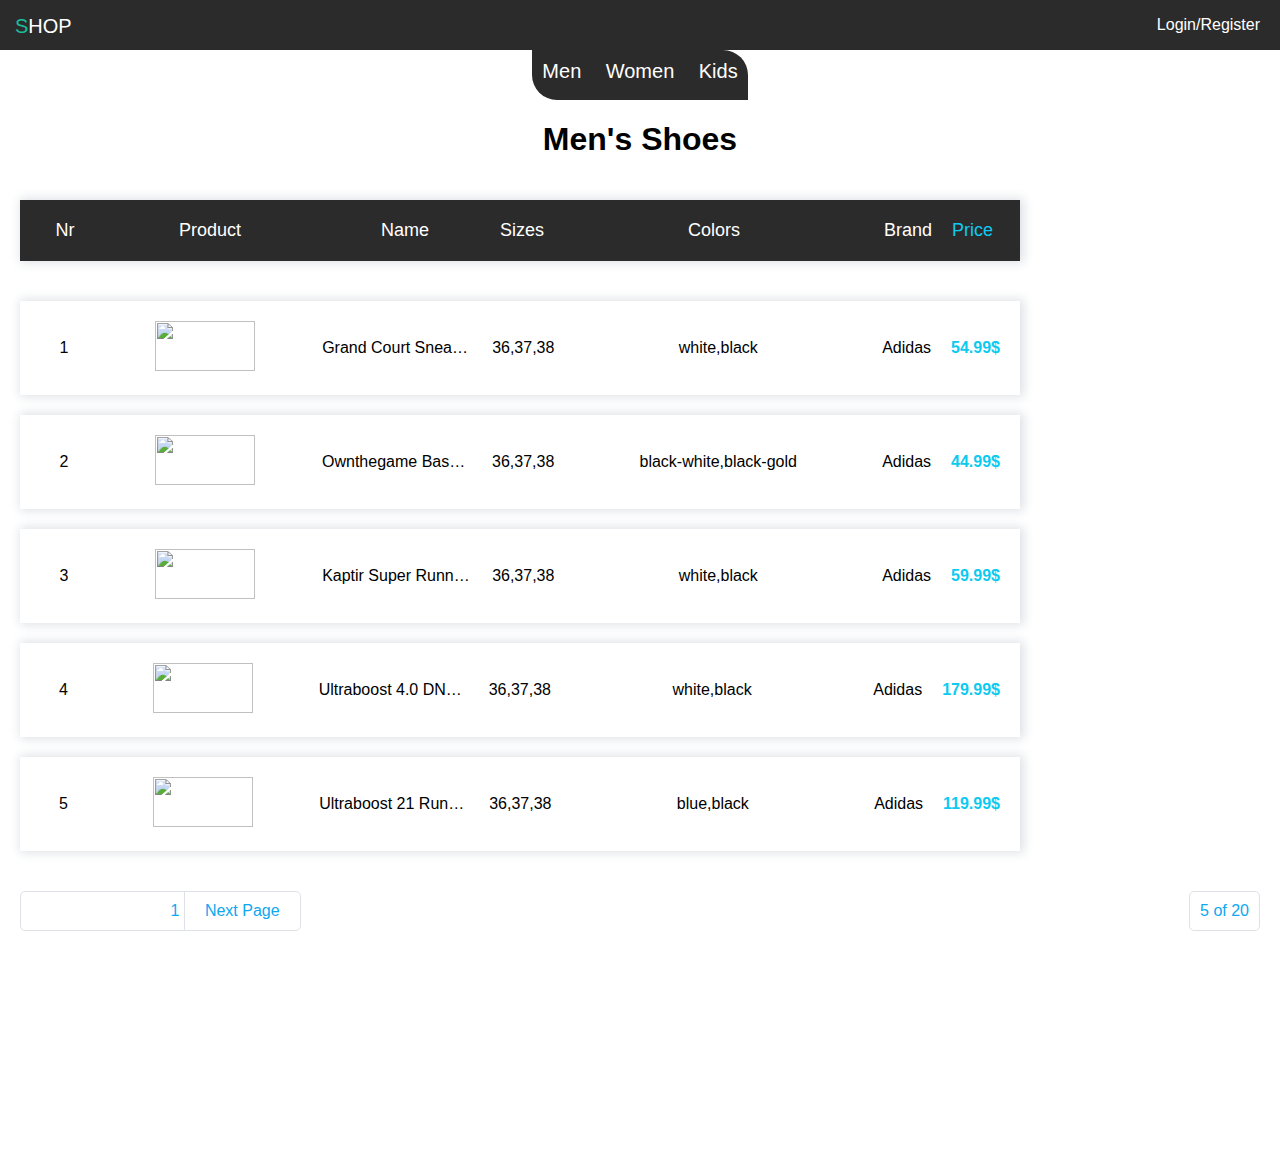
==== pure-css/pages/men-category/shoes/shoes.html @ 91b0a8aa "styling and adding more functionality to the website" ====
<!DOCTYPE html>
<html lang="en">
  <head>
    <meta charset="UTF-8" />
    <meta name="viewport" content="width=device-width, initial-scale=1.0" />
    <title>Men -> Shoes</title>
    <link rel="stylesheet" href="/pure-css/pages/men-category/shoes/styles/styles.css" />
  </head>
  <body>
    <header class="main-header">
      <button class="main-header__menu-button">
        <i class="fas fa-bars"></i>
      </button>
      <p><a href="/pure-css/index.html"><span>S</span>HOP</a></p>
      <div class="main-header__user-menu">
        <ul>
          <li>
            <a href="#"><i class="fas fa-shopping-cart"></i></a>
          </li>
          <li>
            <a class="main-header__user-menu_login-button" href="#"
              >Login/Register</a
            >
          </li>
        </ul>
      </div>
    </header>
    <section class="container">
      <h1>Men's Shoes</h1>
      <table class="container-table">
      </table>
      <div class="pagination-status">
        <nav class="pagination">
          <ul>
            <li class="btn_prev">
              <a><i class="fas fa-chevron-left"></i> Previous Page</a>
            </li>
          <span class="page-span"></span>
          <li class="btn_next">
            <a>Next Page <i class="fas fa-chevron-right"></i></a>
          </li>
          </ul>
        </nav>
        <p class="page-status">
        </p>
      </div>
    </section>
  


  </body>
  <script
    src="https://kit.fontawesome.com/6b2274a183.js"
    crossorigin="anonymous"
  ></script>
  <script src="/pure-css/pages/men-category/shoes/scripts/index.js" type="module"></script>
</html>
---- pure-css/pages/men-category/shoes/styles/styles.css ----
body {
  margin: 0;
  font-family: Arial, Helvetica, sans-serif;
}

html {
  scroll-behavior: smooth;
}

/* Mobile  */
@media (max-width: 600px) {
  .main-header {
    position: relative;
    width: 100%;
    height: 50px;
    background-color: #2c2b2b;
  }
  .main-header__menu-button {
    padding: 5px 10px;
    position: absolute;
    float: left;
    top: 15%;
    left: 20px;
    border: 1px solid white;
    background-color: transparent;
    color: white;
    font-size: 20px;
    border-radius: 4px;
  }
  .main-header__menu-button:hover {
    cursor: pointer;
    background-color: white;
    color: black;
  }
  .main-header p {
    display: none;
  }
  .main-header__user-menu {
    float: right;
  }
  .main-header__user-menu ul {
    list-style: none;
    text-decoration: none;
  }
  .main-header__user-menu ul li {
    margin: 0 5px;
    display: inline;
  }
  .main-header__user-menu ul li a {
    text-decoration: none;
    color: white;
  }
  .main-navigation {
    position: absolute;
    top: 0;
    left: 0;
    width: 100%;
    height: 100vh;
    background-color: white;
    -webkit-box-shadow: 2px 2px 5px grey;
            box-shadow: 2px 2px 5px grey;
    z-index: 5;
  }
  .main-navigation .button-container {
    background-color: #2c2b2b;
    padding: 10px;
  }
  .main-navigation .button-container .menu-button-navigation {
    color: white;
    font-size: 25px;
    border: none;
    background-color: transparent;
    margin-left: 10px;
  }
  .main-navigation .button-container .menu-button-navigation:hover {
    cursor: pointer;
    color: #1abc9c;
  }
  .main-navigation .nav-items ul {
    list-style: none;
    padding: 0;
  }
  .main-navigation .nav-items ul li {
    list-style: none;
    font-size: 20px;
    margin-bottom: 10px;
    padding: 5px;
    text-transform: uppercase;
  }
  .main-navigation .nav-items ul li .nav-link {
    text-decoration: none;
    color: black;
    margin-left: 15px;
  }
  .login-form {
    position: absolute;
    background-color: rgba(0, 0, 0, 0.26);
    top: 0;
    width: 100%;
    height: 100%;
    z-index: 7;
  }
  .login-form__container-form {
    margin-top: 150px;
    background-color: #2c2b2b;
    width: 250px;
    height: 250px;
    margin-left: auto;
    margin-right: auto;
    border: 1px solid white;
    border-radius: 5px;
    padding: 20px;
  }
  .login-form__container-form .login-close-button {
    background-color: transparent;
    border: none;
  }
  .login-form__container-form .login-close-button i {
    font-size: 20px;
    color: white;
  }
  .login-form__container-form .login-close-button i:hover {
    cursor: pointer;
    color: #1abc9c;
  }
  .login-form__container-form form {
    margin-top: 20px;
  }
  .login-form__container-form form label {
    color: white;
  }
  .login-form__container-form form input {
    -webkit-box-sizing: border-box;
            box-sizing: border-box;
    width: 100%;
    margin-bottom: 15px;
    border: 1px solid white;
    color: white;
    border-radius: 4px;
    padding: 5px;
    background-color: transparent;
  }
  .login-form__container-form form input:focus {
    outline: none;
    color: white;
  }
  .login-form__container-form form input::-webkit-input-placeholder {
    color: white;
  }
  .login-form__container-form form input:-ms-input-placeholder {
    color: white;
  }
  .login-form__container-form form input::-ms-input-placeholder {
    color: white;
  }
  .login-form__container-form form input::placeholder {
    color: white;
  }
  .login-form__container-form form input[type="checkbox"] {
    width: -webkit-fit-content;
    width: -moz-fit-content;
    width: fit-content;
  }
  .login-form__container-form form input[type="submit"] {
    color: white;
  }
  .login-form__container-form form span {
    color: white;
  }
  .login-form__container-form form .form_register-btn {
    border: none;
    background-color: transparent;
    color: white;
    font-size: 15px;
    text-decoration: underline;
  }
  .login-form__container-form form .form_register-btn:hover {
    cursor: pointer;
  }
  .register-wrapper {
    position: absolute;
    width: 100%;
    height: 100%;
    background-color: rgba(0, 0, 0, 0.26);
    z-index: 5;
    top: 0;
  }
  .register-wrapper__close-button {
    background-color: transparent;
    border: none;
    color: white;
    font-size: 30px;
    margin-left: 20px;
    margin-top: 50px;
  }
  .register-wrapper__close-button:hover {
    cursor: pointer;
    color: #1abc9c;
  }
  .register-wrapper__container-form {
    background-color: #2c2b2b;
    width: 250px;
    margin-top: 20px;
    margin-left: auto;
    margin-right: auto;
    border: 1px solid white;
    border-radius: 5px;
    padding: 20px;
  }
  .register-wrapper__container-form i {
    text-align: center;
    width: 100%;
    color: white;
    font-size: 20px;
  }
  .register-wrapper__container-form form {
    -webkit-column-count: 1;
            column-count: 1;
  }
  .register-wrapper__container-form form label {
    color: white;
  }
  .register-wrapper__container-form form input {
    -webkit-box-sizing: border-box;
            box-sizing: border-box;
    width: 100%;
    margin-bottom: 15px;
    border: 1px solid white;
    color: white;
    border-radius: 4px;
    padding: 5px;
    background-color: transparent;
  }
  .register-wrapper__container-form form input:focus {
    outline: none;
    color: white;
  }
  .register-wrapper__container-form form input::-webkit-input-placeholder {
    color: white;
  }
  .register-wrapper__container-form form input:-ms-input-placeholder {
    color: white;
  }
  .register-wrapper__container-form form input::-ms-input-placeholder {
    color: white;
  }
  .register-wrapper__container-form form input::placeholder {
    color: white;
  }
  .register-wrapper__container-form form input[type="checkbox"] {
    width: -webkit-fit-content;
    width: -moz-fit-content;
    width: fit-content;
  }
  .register-wrapper__container-form form input[type="submit"] {
    color: white;
  }
}

@media (min-width: 600px) {
  .main-header {
    width: 100%;
    background-color: #2c2b2b;
    height: 50px;
  }
  .main-header__menu-button {
    border: none;
    background-color: transparent;
    color: white;
    margin-top: 15px;
    font-size: 20px;
    margin-left: 15px;
  }
  .main-header__menu-button i {
    display: none;
  }
  .main-header__menu-button:hover {
    cursor: pointer;
  }
  .main-header p {
    color: white;
    float: left;
    margin: 15px 0 0 15px;
    font-size: 20px;
  }
  .main-header p a {
    text-decoration: none;
    color: white;
  }
  .main-header p:hover {
    cursor: pointer;
  }
  .main-header span {
    color: #1abc9c;
  }
  .main-header__user-menu {
    float: right;
    margin-right: 15px;
  }
  .main-header__user-menu ul {
    list-style: none;
    text-decoration: none;
  }
  .main-header__user-menu ul li {
    margin: 0 5px;
    display: inline;
  }
  .main-header__user-menu ul li a {
    text-decoration: none;
    color: white;
  }
  .main-navigation {
    position: absolute;
    top: 50px;
    left: 0;
    right: 0;
    z-index: 3;
  }
  .main-navigation .menu-button-navigation {
    display: none;
  }
  .main-navigation .nav-items {
    width: 100%;
  }
  .main-navigation .nav-items ul {
    -webkit-box-sizing: border-box;
            box-sizing: border-box;
    width: -webkit-fit-content;
    width: -moz-fit-content;
    width: fit-content;
    padding: 0;
    margin: 0;
    margin-left: auto;
    margin-right: auto;
    list-style: none;
    height: 50px;
    background: #2c2b2b;
    border-end-start-radius: 25px;
    border-start-end-radius: 25px;
  }
  .main-navigation .nav-items ul li {
    margin: 10px 10px 0 10px;
    display: inline-block;
  }
  .main-navigation .nav-items ul li .nav-link {
    text-decoration: none;
    color: white;
    display: block;
    font-size: 20px;
    cursor: pointer;
  }
  .main-navigation .category-menu {
    width: 100%;
  }
  .main-navigation .category-menu .category-menu-links {
    background-color: #2c2b2b;
    border-radius: 5px;
    padding: 20px 20px 20px 0;
    margin-left: auto;
    margin-right: auto;
    width: -webkit-fit-content;
    width: -moz-fit-content;
    width: fit-content;
  }
  .main-navigation .category-menu .category-menu-links a {
    color: white;
    text-decoration: none;
  }
  .login-form {
    position: absolute;
    right: 0;
    top: 50px;
    background-color: #2c2b2b;
    z-index: 11;
  }
  .login-form__container-form {
    width: 210px;
    margin-left: auto;
    margin-right: auto;
    border: 1px solid white;
    padding: 10px;
  }
  .login-form__container-form .login-close-button {
    background-color: transparent;
    border: none;
    color: white;
  }
  .login-form__container-form .login-close-button i {
    color: white;
    font-size: 20px;
  }
  .login-form__container-form .login-close-button i:hover {
    color: #1abc9c;
    cursor: pointer;
  }
  .login-form__container-form form {
    -webkit-column-count: 1;
            column-count: 1;
  }
  .login-form__container-form form label {
    color: white;
  }
  .login-form__container-form form input {
    -webkit-box-sizing: border-box;
            box-sizing: border-box;
    width: 100%;
    margin-bottom: 15px;
    border: 1px solid white;
    color: white;
    border-radius: 4px;
    padding: 5px;
    background-color: transparent;
  }
  .login-form__container-form form input:focus {
    outline: none;
    color: white;
  }
  .login-form__container-form form input::-webkit-input-placeholder {
    color: white;
  }
  .login-form__container-form form input:-ms-input-placeholder {
    color: white;
  }
  .login-form__container-form form input::-ms-input-placeholder {
    color: white;
  }
  .login-form__container-form form input::placeholder {
    color: white;
  }
  .login-form__container-form form input[type="checkbox"] {
    width: -webkit-fit-content;
    width: -moz-fit-content;
    width: fit-content;
  }
  .login-form__container-form form input[type="submit"] {
    color: white;
  }
  .login-form__container-form form span {
    color: white;
  }
  .login-form__container-form form .form_register-btn {
    border: none;
    background-color: transparent;
    color: white;
    font-size: 16px;
    text-decoration: underline;
  }
  .login-form__container-form form .form_register-btn:hover {
    cursor: pointer;
  }
  .register-wrapper {
    position: absolute;
    width: 100%;
    height: 100%;
    top: 0;
    left: 0;
    background-color: rgba(0, 0, 0, 0.26);
    z-index: 10;
  }
  .register-wrapper__close-button {
    margin-top: 50px;
    background-color: transparent;
    border: none;
    color: white;
    font-size: 30px;
    margin-left: 20px;
  }
  .register-wrapper__close-button:hover {
    cursor: pointer;
    color: #1abc9c;
  }
  .register-wrapper__container-form {
    background-color: #2c2b2b;
    width: 250px;
    margin-top: 20px;
    margin-left: auto;
    margin-right: auto;
    border: 1px solid white;
    border-radius: 5px;
    padding: 20px;
  }
  .register-wrapper__container-form i {
    text-align: center;
    width: 100%;
    color: white;
    font-size: 20px;
  }
  .register-wrapper__container-form form {
    -webkit-column-count: 1;
            column-count: 1;
  }
  .register-wrapper__container-form form label {
    color: white;
  }
  .register-wrapper__container-form form input {
    -webkit-box-sizing: border-box;
            box-sizing: border-box;
    width: 100%;
    margin-bottom: 15px;
    border: 1px solid white;
    color: white;
    border-radius: 4px;
    padding: 5px;
    background-color: transparent;
  }
  .register-wrapper__container-form form input:focus {
    outline: none;
    color: white;
  }
  .register-wrapper__container-form form input::-webkit-input-placeholder {
    color: white;
  }
  .register-wrapper__container-form form input:-ms-input-placeholder {
    color: white;
  }
  .register-wrapper__container-form form input::-ms-input-placeholder {
    color: white;
  }
  .register-wrapper__container-form form input::placeholder {
    color: white;
  }
  .register-wrapper__container-form form input[type="checkbox"] {
    width: -webkit-fit-content;
    width: -moz-fit-content;
    width: fit-content;
  }
  .register-wrapper__container-form form input[type="submit"] {
    color: white;
  }
}

@media (min-width: 600px) {
  .container {
    padding-left: 20px;
    padding-right: 20px;
    height: 120vh;
  }
  .container h1 {
    text-align: center;
    padding-top: 50px;
  }
  .container table, .container td, .container tr, .container th {
    padding: 10px;
  }
  .container table {
    max-width: 1000px;
    border-collapse: collapse;
    text-align: center;
    margin-bottom: 20px;
  }
  .container table thead tr:first-of-type {
    background-color: #2c2b2b;
    color: white;
    font-size: 18px;
    display: block;
  }
  .container table thead tr {
    display: block;
    margin: 20px 0;
    -webkit-box-shadow: 2px 0px 10px 2px #dee2e6;
            box-shadow: 2px 0px 10px 2px #dee2e6;
  }
  .container table tbody tr {
    display: block;
    margin: 20px 0;
    -webkit-box-shadow: 2px 0px 10px 2px #dee2e6;
            box-shadow: 2px 0px 10px 2px #dee2e6;
  }
  .container table tr:hover {
    background-color: #dee2e6;
    cursor: pointer;
  }
  .container table .table-element-counter {
    width: 50px;
  }
  .container table .table-element-title {
    width: 150px;
  }
  .container table .table-element-title p {
    width: 150px;
    text-overflow: ellipsis;
    white-space: nowrap;
    overflow: hidden;
  }
  .container table .table-element-image-container {
    width: 200px;
  }
  .container table .table-element-image-container .table-element-image {
    width: 100px;
    height: 50px;
  }
  .container table .table-element-colors {
    width: 300px;
  }
  .container table .table-element-price {
    color: #0dcaf0;
  }
  .container table .table-element-price:hover {
    color: #0da8f0;
    cursor: pointer;
  }
  .container table img {
    width: 100px;
  }
  .container .pagination-status {
    display: -webkit-box;
    display: -ms-flexbox;
    display: flex;
    -webkit-box-pack: justify;
        -ms-flex-pack: justify;
            justify-content: space-between;
  }
  .container .pagination-status .pagination {
    width: -webkit-fit-content;
    width: -moz-fit-content;
    width: fit-content;
    height: -webkit-fit-content;
    height: -moz-fit-content;
    height: fit-content;
    border: 1px solid #dee2e6;
    border-radius: 5px;
  }
  .container .pagination-status .pagination ul {
    list-style-type: none;
    margin: 0;
    padding: 0;
    -webkit-user-select: none;
       -moz-user-select: none;
        -ms-user-select: none;
            user-select: none;
  }
  .container .pagination-status .pagination ul .btn_prev {
    border-right: 1px solid #dee2e6;
  }
  .container .pagination-status .pagination ul .btn_next {
    border-left: 1px solid #dee2e6;
  }
  .container .pagination-status .pagination ul li {
    display: inline-block;
    padding: 10px;
  }
  .container .pagination-status .pagination ul li a {
    color: #0da8f0;
    margin: 0 10px;
  }
  .container .pagination-status .pagination ul li:hover {
    background-color: #dee2e6;
    cursor: pointer;
  }
  .container .pagination-status .pagination ul .page-span {
    color: #0da8f0;
    font-weight: 100;
  }
  .container .pagination-status .page-status {
    border: 1px solid #dee2e6;
    border-radius: 5px;
    padding: 10px;
    color: #0da8f0;
    margin: 0;
    -webkit-user-select: none;
       -moz-user-select: none;
        -ms-user-select: none;
            user-select: none;
  }
}
/*# sourceMappingURL=styles.css.map */
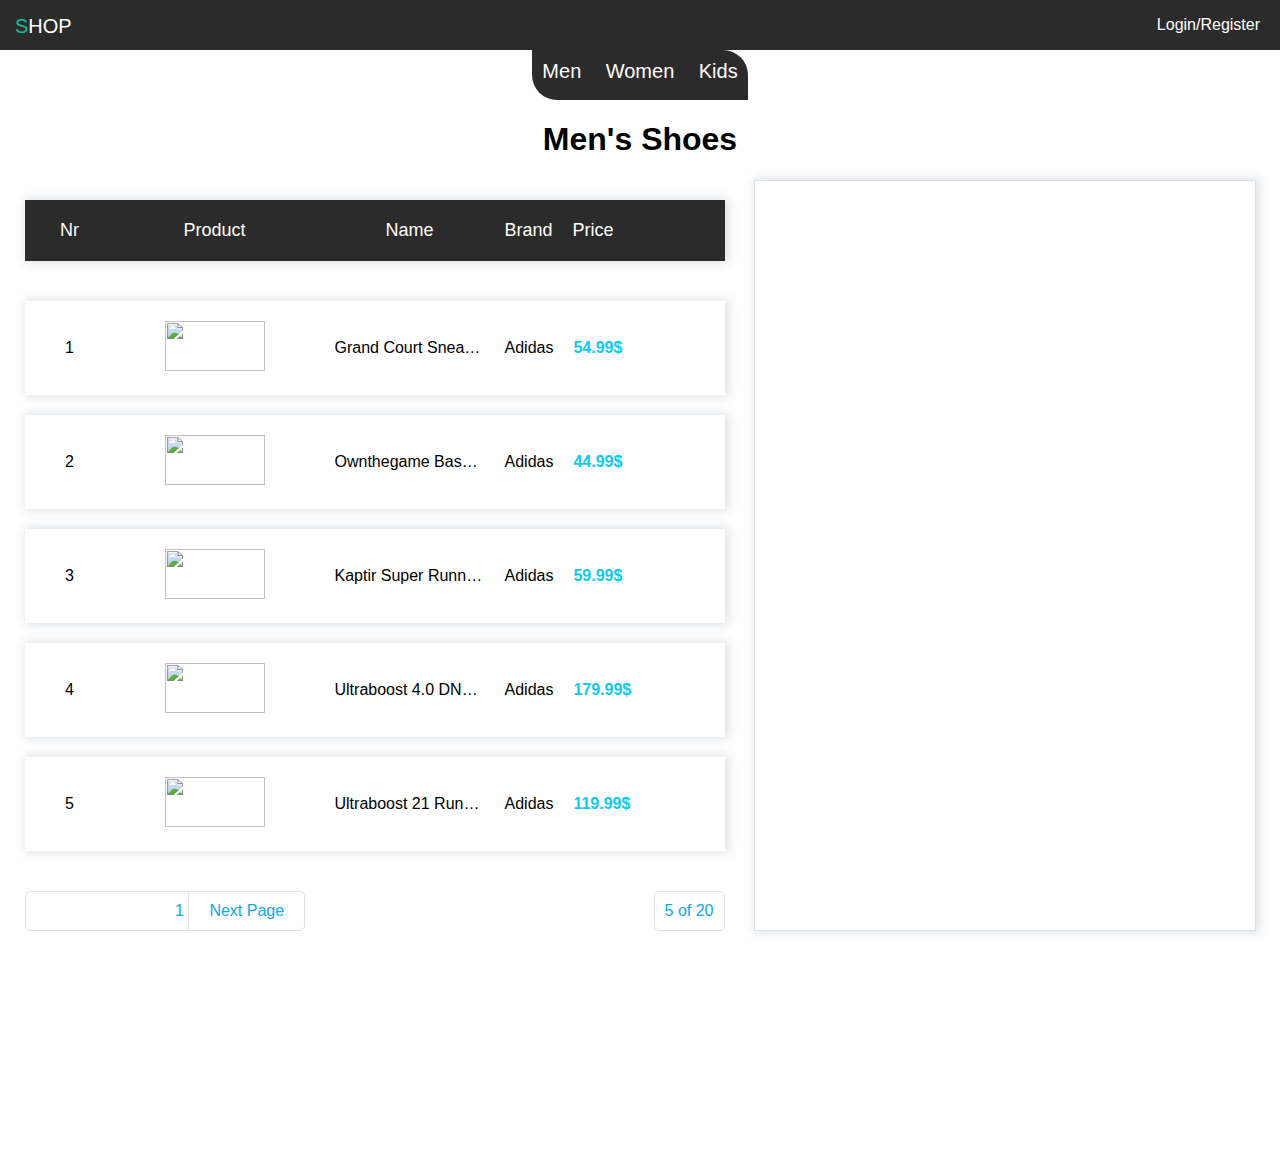
==== commit 189a73fa: "table is responsive, you can navigate through pages and an article is able to show more details by c" ====
--- a/pure-css/pages/men-category/shoes/shoes.html
+++ b/pure-css/pages/men-category/shoes/shoes.html
@@ -27,22 +27,28 @@
     </header>
     <section class="container">
       <h1>Men's Shoes</h1>
-      <table class="container-table">
-      </table>
-      <div class="pagination-status">
-        <nav class="pagination">
-          <ul>
-            <li class="btn_prev">
-              <a><i class="fas fa-chevron-left"></i> Previous Page</a>
-            </li>
-          <span class="page-span"></span>
-          <li class="btn_next">
-            <a>Next Page <i class="fas fa-chevron-right"></i></a>
-          </li>
-          </ul>
-        </nav>
-        <p class="page-status">
-        </p>
+      <div class="items-details">
+        <div class="general-details">
+          <table class="container-table">
+          </table>
+          <div class="pagination-status">
+            <nav class="pagination">
+              <ul>
+                <li class="btn_prev">
+                  <a><i class="fas fa-chevron-left"></i> Previous Page</a>
+                </li>
+              <span class="page-span"></span>
+              <li class="btn_next">
+                <a>Next Page <i class="fas fa-chevron-right"></i></a>
+              </li>
+              </ul>
+            </nav>
+            <p class="page-status">
+            </p>
+          </div>
+        </div>
+        <div class="table-article-details">
+        </div>
       </div>
     </section>
   
--- a/pure-css/pages/men-category/shoes/styles/styles.css
+++ b/pure-css/pages/men-category/shoes/styles/styles.css
@@ -530,6 +530,9 @@
 }
 
 @media (min-width: 600px) {
+  .active {
+    background-color: #dee2e6;
+  }
   .container {
     padding-left: 20px;
     padding-right: 20px;
@@ -539,78 +542,94 @@
     text-align: center;
     padding-top: 50px;
   }
-  .container table, .container td, .container tr, .container th {
+  .container .items-details {
+    display: -webkit-box;
+    display: -ms-flexbox;
+    display: flex;
+    -ms-flex-pack: distribute;
+        justify-content: space-around;
+  }
+  .container .items-details .general-details table, .container .items-details .general-details td, .container .items-details .general-details tr, .container .items-details .general-details th {
     padding: 10px;
   }
-  .container table {
-    max-width: 1000px;
+  .container .items-details .general-details table {
+    min-width: 700px;
     border-collapse: collapse;
     text-align: center;
     margin-bottom: 20px;
   }
-  .container table thead tr:first-of-type {
+  .container .items-details .general-details table thead tr:first-of-type {
     background-color: #2c2b2b;
     color: white;
     font-size: 18px;
     display: block;
   }
-  .container table thead tr {
+  .container .items-details .general-details table thead tr {
+    margin: 20px 0;
+    -webkit-box-shadow: 2px 0px 10px 2px #dee2e6;
+            box-shadow: 2px 0px 10px 2px #dee2e6;
+  }
+  .container .items-details .general-details table thead .table-element-price {
+    color: white;
+  }
+  .container .items-details .general-details table thead .table-element-price:hover {
+    cursor: auto;
+    color: white;
+  }
+  .container .items-details .general-details table tbody tr {
     display: block;
     margin: 20px 0;
     -webkit-box-shadow: 2px 0px 10px 2px #dee2e6;
             box-shadow: 2px 0px 10px 2px #dee2e6;
   }
-  .container table tbody tr {
-    display: block;
-    margin: 20px 0;
-    -webkit-box-shadow: 2px 0px 10px 2px #dee2e6;
-            box-shadow: 2px 0px 10px 2px #dee2e6;
-  }
-  .container table tr:hover {
+  .container .items-details .general-details table tbody tr:hover {
+    cursor: pointer;
+  }
+  .container .items-details .general-details table tr:hover {
     background-color: #dee2e6;
-    cursor: pointer;
-  }
-  .container table .table-element-counter {
+  }
+  .container .items-details .general-details table .table-element-counter {
     width: 50px;
   }
-  .container table .table-element-title {
+  .container .items-details .general-details table .table-element-title {
     width: 150px;
   }
-  .container table .table-element-title p {
+  .container .items-details .general-details table .table-element-title p {
     width: 150px;
     text-overflow: ellipsis;
     white-space: nowrap;
     overflow: hidden;
   }
-  .container table .table-element-image-container {
+  .container .items-details .general-details table .table-element-image-container {
     width: 200px;
   }
-  .container table .table-element-image-container .table-element-image {
+  .container .items-details .general-details table .table-element-image-container .table-element-image {
     width: 100px;
     height: 50px;
   }
-  .container table .table-element-colors {
+  .container .items-details .general-details table .table-element-colors {
     width: 300px;
   }
-  .container table .table-element-price {
+  .container .items-details .general-details table .table-element-price {
     color: #0dcaf0;
   }
-  .container table .table-element-price:hover {
+  .container .items-details .general-details table .table-element-price:hover {
     color: #0da8f0;
     cursor: pointer;
   }
-  .container table img {
+  .container .items-details .general-details table img {
     width: 100px;
   }
-  .container .pagination-status {
+  .container .items-details .general-details .pagination-status {
     display: -webkit-box;
     display: -ms-flexbox;
     display: flex;
     -webkit-box-pack: justify;
         -ms-flex-pack: justify;
             justify-content: space-between;
-  }
-  .container .pagination-status .pagination {
+    min-width: 700px;
+  }
+  .container .items-details .general-details .pagination-status .pagination {
     width: -webkit-fit-content;
     width: -moz-fit-content;
     width: fit-content;
@@ -620,7 +639,7 @@
     border: 1px solid #dee2e6;
     border-radius: 5px;
   }
-  .container .pagination-status .pagination ul {
+  .container .items-details .general-details .pagination-status .pagination ul {
     list-style-type: none;
     margin: 0;
     padding: 0;
@@ -629,29 +648,29 @@
         -ms-user-select: none;
             user-select: none;
   }
-  .container .pagination-status .pagination ul .btn_prev {
+  .container .items-details .general-details .pagination-status .pagination ul .btn_prev {
     border-right: 1px solid #dee2e6;
   }
-  .container .pagination-status .pagination ul .btn_next {
+  .container .items-details .general-details .pagination-status .pagination ul .btn_next {
     border-left: 1px solid #dee2e6;
   }
-  .container .pagination-status .pagination ul li {
+  .container .items-details .general-details .pagination-status .pagination ul li {
     display: inline-block;
     padding: 10px;
   }
-  .container .pagination-status .pagination ul li a {
+  .container .items-details .general-details .pagination-status .pagination ul li a {
     color: #0da8f0;
     margin: 0 10px;
   }
-  .container .pagination-status .pagination ul li:hover {
+  .container .items-details .general-details .pagination-status .pagination ul li:hover {
     background-color: #dee2e6;
     cursor: pointer;
   }
-  .container .pagination-status .pagination ul .page-span {
+  .container .items-details .general-details .pagination-status .pagination ul .page-span {
     color: #0da8f0;
     font-weight: 100;
   }
-  .container .pagination-status .page-status {
+  .container .items-details .general-details .pagination-status .page-status {
     border: 1px solid #dee2e6;
     border-radius: 5px;
     padding: 10px;
@@ -662,5 +681,52 @@
         -ms-user-select: none;
             user-select: none;
   }
+  .container .items-details .table-article-details {
+    border: 1px solid #dee2e6;
+    -webkit-box-shadow: 2px 0px 10px 2px #dee2e6;
+            box-shadow: 2px 0px 10px 2px #dee2e6;
+    width: 500px;
+    margin-left: 20px;
+    text-align: center;
+  }
+  .container .items-details .table-article-details h1 {
+    color: black;
+    font-size: 25px;
+    padding: 0;
+  }
+  .container .items-details .table-article-details img {
+    width: 250px;
+    height: 140px;
+    -webkit-transition: .2s;
+    transition: .2s;
+    margin: 20px 0;
+  }
+  .container .items-details .table-article-details img:hover {
+    -webkit-transform: scale(1.2);
+            transform: scale(1.2);
+    cursor: pointer;
+  }
+  .container .items-details .table-article-details p {
+    font-size: 20px;
+  }
+  .container .items-details .table-article-details div {
+    display: block;
+  }
+  .container .items-details .table-article-details select {
+    width: 150px;
+    border: 2px solid #0da8f0;
+    border-radius: 4px;
+    background-color: transparent;
+    outline: none;
+    padding: 5px;
+    display: block;
+    margin-left: auto;
+    margin-right: auto;
+  }
+  .container .items-details .table-article-details select:focus {
+    border-color: #0da8f0;
+    -webkit-box-shadow: 0px 0px 4px 1px #0da8f0;
+            box-shadow: 0px 0px 4px 1px #0da8f0;
+  }
 }
 /*# sourceMappingURL=styles.css.map */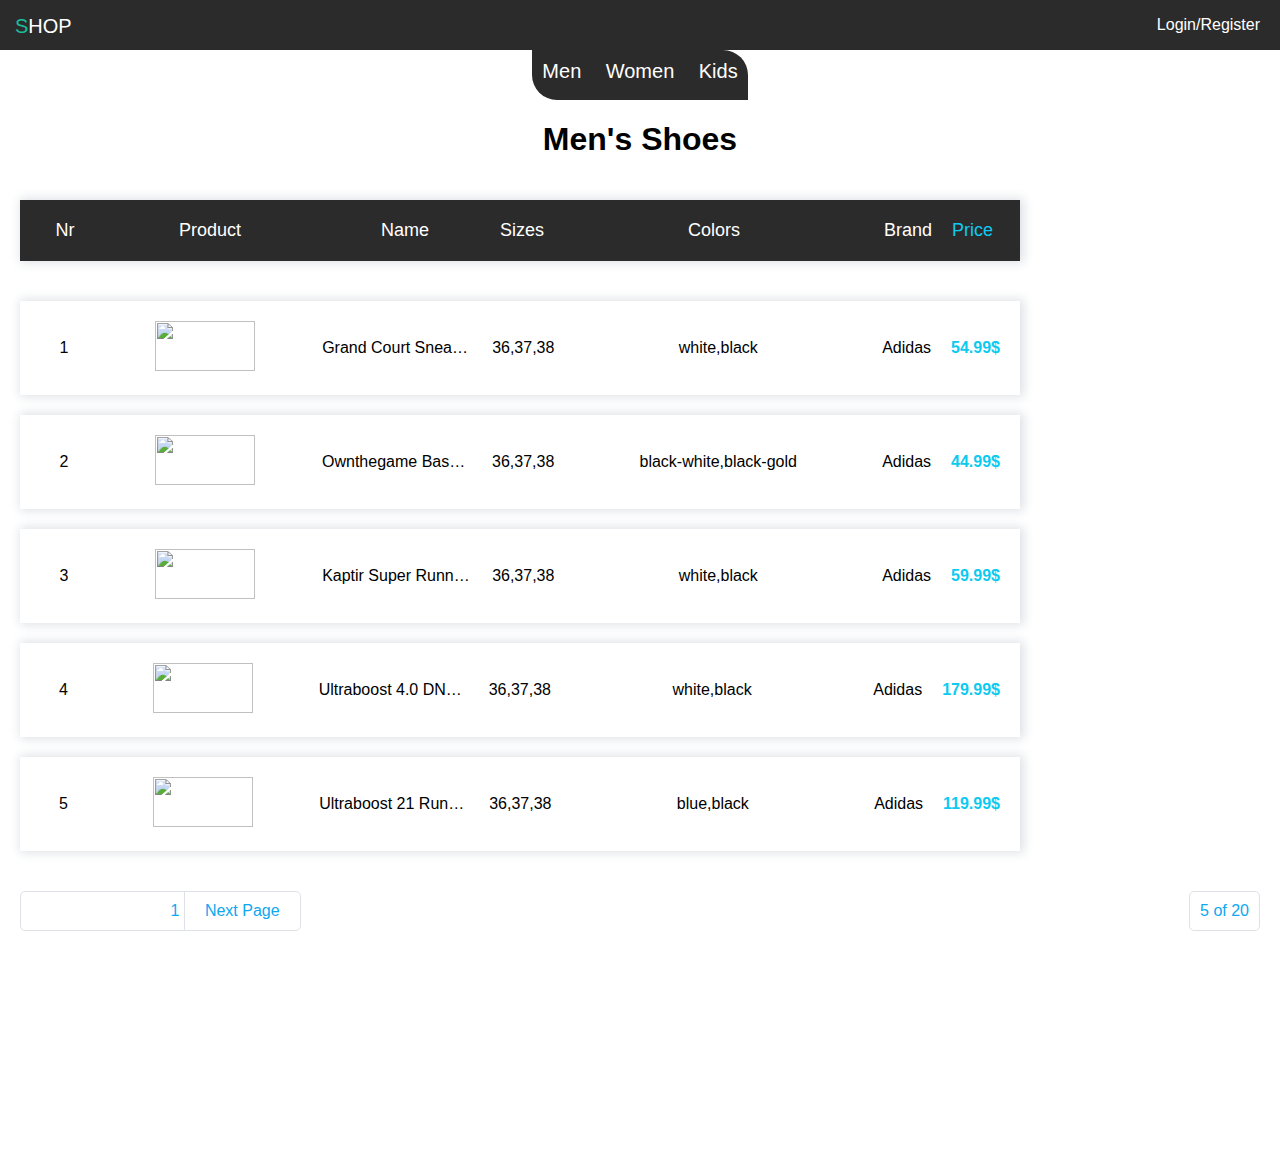
==== commit 2c11a069: "Merge pull request #3 from silviu4444/main-section" ====
--- a/pure-css/pages/men-category/shoes/shoes.html
+++ b/pure-css/pages/men-category/shoes/shoes.html
@@ -27,28 +27,22 @@
     </header>
     <section class="container">
       <h1>Men's Shoes</h1>
-      <div class="items-details">
-        <div class="general-details">
-          <table class="container-table">
-          </table>
-          <div class="pagination-status">
-            <nav class="pagination">
-              <ul>
-                <li class="btn_prev">
-                  <a><i class="fas fa-chevron-left"></i> Previous Page</a>
-                </li>
-              <span class="page-span"></span>
-              <li class="btn_next">
-                <a>Next Page <i class="fas fa-chevron-right"></i></a>
-              </li>
-              </ul>
-            </nav>
-            <p class="page-status">
-            </p>
-          </div>
-        </div>
-        <div class="table-article-details">
-        </div>
+      <table class="container-table">
+      </table>
+      <div class="pagination-status">
+        <nav class="pagination">
+          <ul>
+            <li class="btn_prev">
+              <a><i class="fas fa-chevron-left"></i> Previous Page</a>
+            </li>
+          <span class="page-span"></span>
+          <li class="btn_next">
+            <a>Next Page <i class="fas fa-chevron-right"></i></a>
+          </li>
+          </ul>
+        </nav>
+        <p class="page-status">
+        </p>
       </div>
     </section>
   
--- a/pure-css/pages/men-category/shoes/styles/styles.css
+++ b/pure-css/pages/men-category/shoes/styles/styles.css
@@ -530,9 +530,6 @@
 }
 
 @media (min-width: 600px) {
-  .active {
-    background-color: #dee2e6;
-  }
   .container {
     padding-left: 20px;
     padding-right: 20px;
@@ -542,94 +539,78 @@
     text-align: center;
     padding-top: 50px;
   }
-  .container .items-details {
-    display: -webkit-box;
-    display: -ms-flexbox;
-    display: flex;
-    -ms-flex-pack: distribute;
-        justify-content: space-around;
-  }
-  .container .items-details .general-details table, .container .items-details .general-details td, .container .items-details .general-details tr, .container .items-details .general-details th {
+  .container table, .container td, .container tr, .container th {
     padding: 10px;
   }
-  .container .items-details .general-details table {
-    min-width: 700px;
+  .container table {
+    max-width: 1000px;
     border-collapse: collapse;
     text-align: center;
     margin-bottom: 20px;
   }
-  .container .items-details .general-details table thead tr:first-of-type {
+  .container table thead tr:first-of-type {
     background-color: #2c2b2b;
     color: white;
     font-size: 18px;
     display: block;
   }
-  .container .items-details .general-details table thead tr {
-    margin: 20px 0;
-    -webkit-box-shadow: 2px 0px 10px 2px #dee2e6;
-            box-shadow: 2px 0px 10px 2px #dee2e6;
-  }
-  .container .items-details .general-details table thead .table-element-price {
-    color: white;
-  }
-  .container .items-details .general-details table thead .table-element-price:hover {
-    cursor: auto;
-    color: white;
-  }
-  .container .items-details .general-details table tbody tr {
+  .container table thead tr {
     display: block;
     margin: 20px 0;
     -webkit-box-shadow: 2px 0px 10px 2px #dee2e6;
             box-shadow: 2px 0px 10px 2px #dee2e6;
   }
-  .container .items-details .general-details table tbody tr:hover {
-    cursor: pointer;
-  }
-  .container .items-details .general-details table tr:hover {
+  .container table tbody tr {
+    display: block;
+    margin: 20px 0;
+    -webkit-box-shadow: 2px 0px 10px 2px #dee2e6;
+            box-shadow: 2px 0px 10px 2px #dee2e6;
+  }
+  .container table tr:hover {
     background-color: #dee2e6;
-  }
-  .container .items-details .general-details table .table-element-counter {
+    cursor: pointer;
+  }
+  .container table .table-element-counter {
     width: 50px;
   }
-  .container .items-details .general-details table .table-element-title {
+  .container table .table-element-title {
     width: 150px;
   }
-  .container .items-details .general-details table .table-element-title p {
+  .container table .table-element-title p {
     width: 150px;
     text-overflow: ellipsis;
     white-space: nowrap;
     overflow: hidden;
   }
-  .container .items-details .general-details table .table-element-image-container {
+  .container table .table-element-image-container {
     width: 200px;
   }
-  .container .items-details .general-details table .table-element-image-container .table-element-image {
+  .container table .table-element-image-container .table-element-image {
     width: 100px;
     height: 50px;
   }
-  .container .items-details .general-details table .table-element-colors {
+  .container table .table-element-colors {
     width: 300px;
   }
-  .container .items-details .general-details table .table-element-price {
+  .container table .table-element-price {
     color: #0dcaf0;
   }
-  .container .items-details .general-details table .table-element-price:hover {
+  .container table .table-element-price:hover {
     color: #0da8f0;
     cursor: pointer;
   }
-  .container .items-details .general-details table img {
+  .container table img {
     width: 100px;
   }
-  .container .items-details .general-details .pagination-status {
+  .container .pagination-status {
     display: -webkit-box;
     display: -ms-flexbox;
     display: flex;
     -webkit-box-pack: justify;
         -ms-flex-pack: justify;
             justify-content: space-between;
-    min-width: 700px;
-  }
-  .container .items-details .general-details .pagination-status .pagination {
+  }
+  .container .pagination-status .pagination {
     width: -webkit-fit-content;
     width: -moz-fit-content;
     width: fit-content;
@@ -639,7 +620,7 @@
     border: 1px solid #dee2e6;
     border-radius: 5px;
   }
-  .container .items-details .general-details .pagination-status .pagination ul {
+  .container .pagination-status .pagination ul {
     list-style-type: none;
     margin: 0;
     padding: 0;
@@ -648,29 +629,29 @@
         -ms-user-select: none;
             user-select: none;
   }
-  .container .items-details .general-details .pagination-status .pagination ul .btn_prev {
+  .container .pagination-status .pagination ul .btn_prev {
     border-right: 1px solid #dee2e6;
   }
-  .container .items-details .general-details .pagination-status .pagination ul .btn_next {
+  .container .pagination-status .pagination ul .btn_next {
     border-left: 1px solid #dee2e6;
   }
-  .container .items-details .general-details .pagination-status .pagination ul li {
+  .container .pagination-status .pagination ul li {
     display: inline-block;
     padding: 10px;
   }
-  .container .items-details .general-details .pagination-status .pagination ul li a {
+  .container .pagination-status .pagination ul li a {
     color: #0da8f0;
     margin: 0 10px;
   }
-  .container .items-details .general-details .pagination-status .pagination ul li:hover {
+  .container .pagination-status .pagination ul li:hover {
     background-color: #dee2e6;
     cursor: pointer;
   }
-  .container .items-details .general-details .pagination-status .pagination ul .page-span {
+  .container .pagination-status .pagination ul .page-span {
     color: #0da8f0;
     font-weight: 100;
   }
-  .container .items-details .general-details .pagination-status .page-status {
+  .container .pagination-status .page-status {
     border: 1px solid #dee2e6;
     border-radius: 5px;
     padding: 10px;
@@ -681,52 +662,5 @@
         -ms-user-select: none;
             user-select: none;
   }
-  .container .items-details .table-article-details {
-    border: 1px solid #dee2e6;
-    -webkit-box-shadow: 2px 0px 10px 2px #dee2e6;
-            box-shadow: 2px 0px 10px 2px #dee2e6;
-    width: 500px;
-    margin-left: 20px;
-    text-align: center;
-  }
-  .container .items-details .table-article-details h1 {
-    color: black;
-    font-size: 25px;
-    padding: 0;
-  }
-  .container .items-details .table-article-details img {
-    width: 250px;
-    height: 140px;
-    -webkit-transition: .2s;
-    transition: .2s;
-    margin: 20px 0;
-  }
-  .container .items-details .table-article-details img:hover {
-    -webkit-transform: scale(1.2);
-            transform: scale(1.2);
-    cursor: pointer;
-  }
-  .container .items-details .table-article-details p {
-    font-size: 20px;
-  }
-  .container .items-details .table-article-details div {
-    display: block;
-  }
-  .container .items-details .table-article-details select {
-    width: 150px;
-    border: 2px solid #0da8f0;
-    border-radius: 4px;
-    background-color: transparent;
-    outline: none;
-    padding: 5px;
-    display: block;
-    margin-left: auto;
-    margin-right: auto;
-  }
-  .container .items-details .table-article-details select:focus {
-    border-color: #0da8f0;
-    -webkit-box-shadow: 0px 0px 4px 1px #0da8f0;
-            box-shadow: 0px 0px 4px 1px #0da8f0;
-  }
 }
 /*# sourceMappingURL=styles.css.map */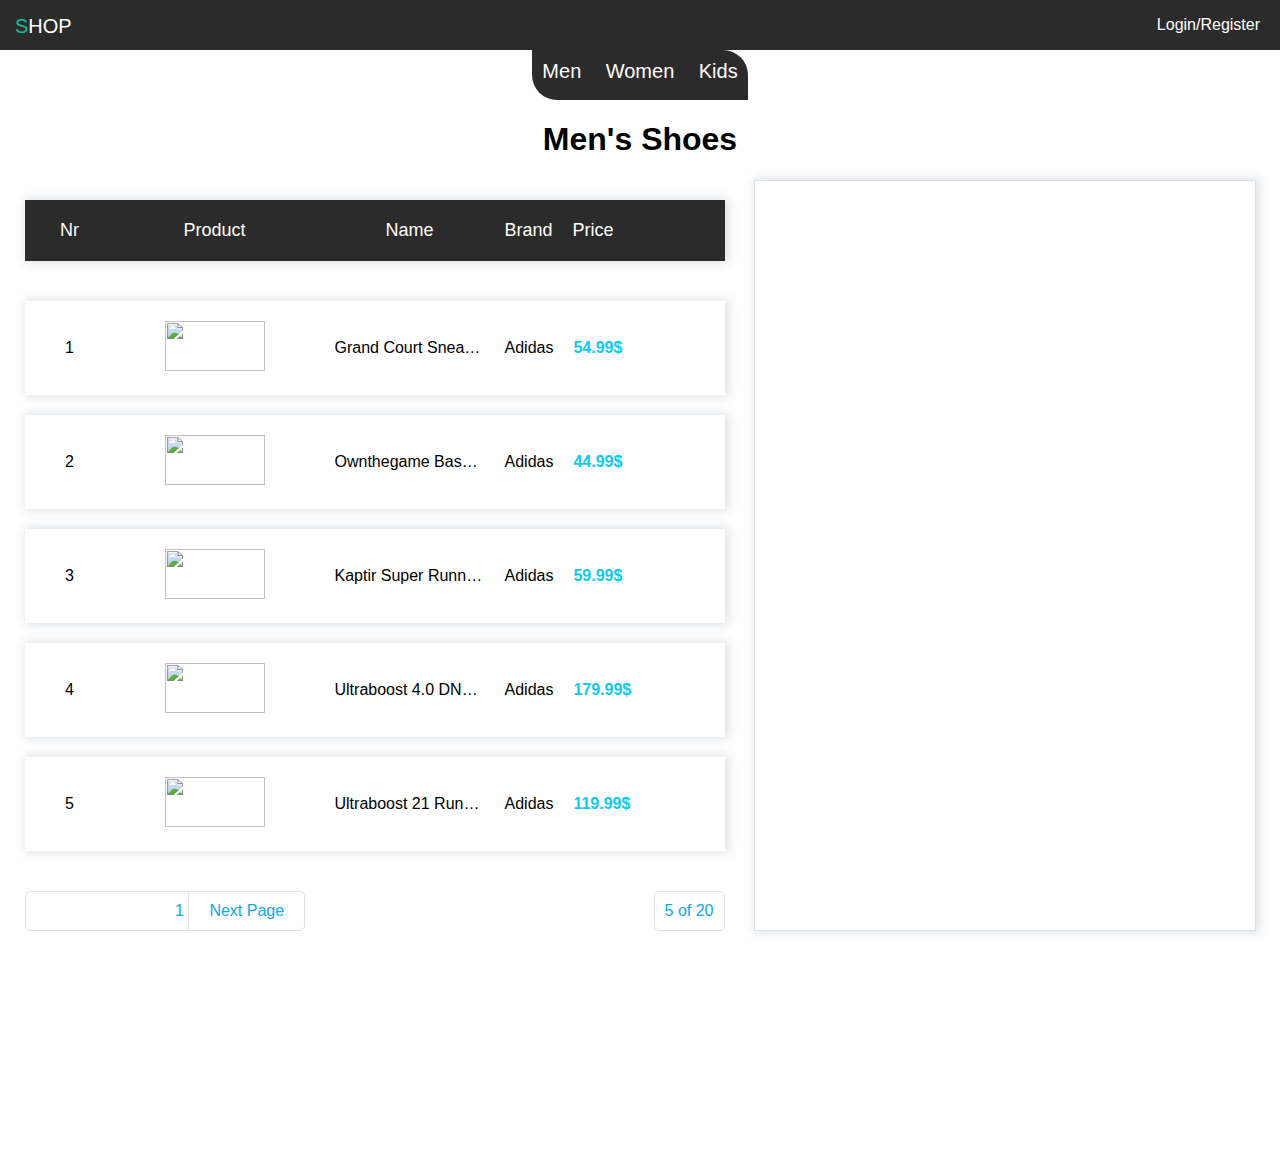
==== commit 86ec732a: "modified" ====
--- a/pure-css/pages/men-category/shoes/shoes.html
+++ b/pure-css/pages/men-category/shoes/shoes.html
@@ -27,22 +27,28 @@
     </header>
     <section class="container">
       <h1>Men's Shoes</h1>
-      <table class="container-table">
-      </table>
-      <div class="pagination-status">
-        <nav class="pagination">
-          <ul>
-            <li class="btn_prev">
-              <a><i class="fas fa-chevron-left"></i> Previous Page</a>
-            </li>
-          <span class="page-span"></span>
-          <li class="btn_next">
-            <a>Next Page <i class="fas fa-chevron-right"></i></a>
-          </li>
-          </ul>
-        </nav>
-        <p class="page-status">
-        </p>
+      <div class="items-details">
+        <div class="general-details">
+          <table class="container-table">
+          </table>
+          <div class="pagination-status">
+            <nav class="pagination">
+              <ul>
+                <li class="btn_prev">
+                  <a><i class="fas fa-chevron-left"></i> Previous Page</a>
+                </li>
+              <span class="page-span"></span>
+              <li class="btn_next">
+                <a>Next Page <i class="fas fa-chevron-right"></i></a>
+              </li>
+              </ul>
+            </nav>
+            <p class="page-status">
+            </p>
+          </div>
+        </div>
+        <div class="article-details-container">
+        </div>
       </div>
     </section>
   
--- a/pure-css/pages/men-category/shoes/styles/styles.css
+++ b/pure-css/pages/men-category/shoes/styles/styles.css
@@ -530,6 +530,9 @@
 }
 
 @media (min-width: 600px) {
+  .active {
+    background-color: #dee2e6;
+  }
   .container {
     padding-left: 20px;
     padding-right: 20px;
@@ -539,78 +542,94 @@
     text-align: center;
     padding-top: 50px;
   }
-  .container table, .container td, .container tr, .container th {
+  .container .items-details {
+    display: -webkit-box;
+    display: -ms-flexbox;
+    display: flex;
+    -ms-flex-pack: distribute;
+        justify-content: space-around;
+  }
+  .container .items-details .general-details table, .container .items-details .general-details td, .container .items-details .general-details tr, .container .items-details .general-details th {
     padding: 10px;
   }
-  .container table {
-    max-width: 1000px;
+  .container .items-details .general-details table {
+    min-width: 700px;
     border-collapse: collapse;
     text-align: center;
     margin-bottom: 20px;
   }
-  .container table thead tr:first-of-type {
+  .container .items-details .general-details table thead tr:first-of-type {
     background-color: #2c2b2b;
     color: white;
     font-size: 18px;
     display: block;
   }
-  .container table thead tr {
+  .container .items-details .general-details table thead tr {
+    margin: 20px 0;
+    -webkit-box-shadow: 2px 0px 10px 2px #dee2e6;
+            box-shadow: 2px 0px 10px 2px #dee2e6;
+  }
+  .container .items-details .general-details table thead .table-element-price {
+    color: white;
+  }
+  .container .items-details .general-details table thead .table-element-price:hover {
+    cursor: auto;
+    color: white;
+  }
+  .container .items-details .general-details table tbody tr {
     display: block;
     margin: 20px 0;
     -webkit-box-shadow: 2px 0px 10px 2px #dee2e6;
             box-shadow: 2px 0px 10px 2px #dee2e6;
   }
-  .container table tbody tr {
-    display: block;
-    margin: 20px 0;
-    -webkit-box-shadow: 2px 0px 10px 2px #dee2e6;
-            box-shadow: 2px 0px 10px 2px #dee2e6;
-  }
-  .container table tr:hover {
+  .container .items-details .general-details table tbody tr:hover {
+    cursor: pointer;
+  }
+  .container .items-details .general-details table tr:hover {
     background-color: #dee2e6;
-    cursor: pointer;
-  }
-  .container table .table-element-counter {
+  }
+  .container .items-details .general-details table .table-element-counter {
     width: 50px;
   }
-  .container table .table-element-title {
+  .container .items-details .general-details table .table-element-title {
     width: 150px;
   }
-  .container table .table-element-title p {
+  .container .items-details .general-details table .table-element-title p {
     width: 150px;
     text-overflow: ellipsis;
     white-space: nowrap;
     overflow: hidden;
   }
-  .container table .table-element-image-container {
+  .container .items-details .general-details table .table-element-image-container {
     width: 200px;
   }
-  .container table .table-element-image-container .table-element-image {
+  .container .items-details .general-details table .table-element-image-container .table-element-image {
     width: 100px;
     height: 50px;
   }
-  .container table .table-element-colors {
+  .container .items-details .general-details table .table-element-colors {
     width: 300px;
   }
-  .container table .table-element-price {
+  .container .items-details .general-details table .table-element-price {
     color: #0dcaf0;
   }
-  .container table .table-element-price:hover {
+  .container .items-details .general-details table .table-element-price:hover {
     color: #0da8f0;
     cursor: pointer;
   }
-  .container table img {
+  .container .items-details .general-details table img {
     width: 100px;
   }
-  .container .pagination-status {
+  .container .items-details .general-details .pagination-status {
     display: -webkit-box;
     display: -ms-flexbox;
     display: flex;
     -webkit-box-pack: justify;
         -ms-flex-pack: justify;
             justify-content: space-between;
-  }
-  .container .pagination-status .pagination {
+    min-width: 700px;
+  }
+  .container .items-details .general-details .pagination-status .pagination {
     width: -webkit-fit-content;
     width: -moz-fit-content;
     width: fit-content;
@@ -620,7 +639,7 @@
     border: 1px solid #dee2e6;
     border-radius: 5px;
   }
-  .container .pagination-status .pagination ul {
+  .container .items-details .general-details .pagination-status .pagination ul {
     list-style-type: none;
     margin: 0;
     padding: 0;
@@ -629,29 +648,29 @@
         -ms-user-select: none;
             user-select: none;
   }
-  .container .pagination-status .pagination ul .btn_prev {
+  .container .items-details .general-details .pagination-status .pagination ul .btn_prev {
     border-right: 1px solid #dee2e6;
   }
-  .container .pagination-status .pagination ul .btn_next {
+  .container .items-details .general-details .pagination-status .pagination ul .btn_next {
     border-left: 1px solid #dee2e6;
   }
-  .container .pagination-status .pagination ul li {
+  .container .items-details .general-details .pagination-status .pagination ul li {
     display: inline-block;
     padding: 10px;
   }
-  .container .pagination-status .pagination ul li a {
+  .container .items-details .general-details .pagination-status .pagination ul li a {
     color: #0da8f0;
     margin: 0 10px;
   }
-  .container .pagination-status .pagination ul li:hover {
+  .container .items-details .general-details .pagination-status .pagination ul li:hover {
     background-color: #dee2e6;
     cursor: pointer;
   }
-  .container .pagination-status .pagination ul .page-span {
+  .container .items-details .general-details .pagination-status .pagination ul .page-span {
     color: #0da8f0;
     font-weight: 100;
   }
-  .container .pagination-status .page-status {
+  .container .items-details .general-details .pagination-status .page-status {
     border: 1px solid #dee2e6;
     border-radius: 5px;
     padding: 10px;
@@ -662,5 +681,52 @@
         -ms-user-select: none;
             user-select: none;
   }
+  .container .items-details .article-details-container {
+    border: 1px solid #dee2e6;
+    -webkit-box-shadow: 2px 0px 10px 2px #dee2e6;
+            box-shadow: 2px 0px 10px 2px #dee2e6;
+    width: 500px;
+    margin-left: 20px;
+    text-align: center;
+  }
+  .container .items-details .article-details-container h1 {
+    color: black;
+    font-size: 25px;
+    padding: 0;
+  }
+  .container .items-details .article-details-container img {
+    width: 250px;
+    height: 140px;
+    -webkit-transition: .2s;
+    transition: .2s;
+    margin: 20px 0;
+  }
+  .container .items-details .article-details-container img:hover {
+    -webkit-transform: scale(1.2);
+            transform: scale(1.2);
+    cursor: pointer;
+  }
+  .container .items-details .article-details-container p {
+    font-size: 20px;
+  }
+  .container .items-details .article-details-container div {
+    display: block;
+  }
+  .container .items-details .article-details-container select {
+    width: 150px;
+    border: 2px solid #0da8f0;
+    border-radius: 4px;
+    background-color: transparent;
+    outline: none;
+    padding: 5px;
+    display: block;
+    margin-left: auto;
+    margin-right: auto;
+  }
+  .container .items-details .article-details-container select:focus {
+    border-color: #0da8f0;
+    -webkit-box-shadow: 0px 0px 4px 1px #0da8f0;
+            box-shadow: 0px 0px 4px 1px #0da8f0;
+  }
 }
 /*# sourceMappingURL=styles.css.map */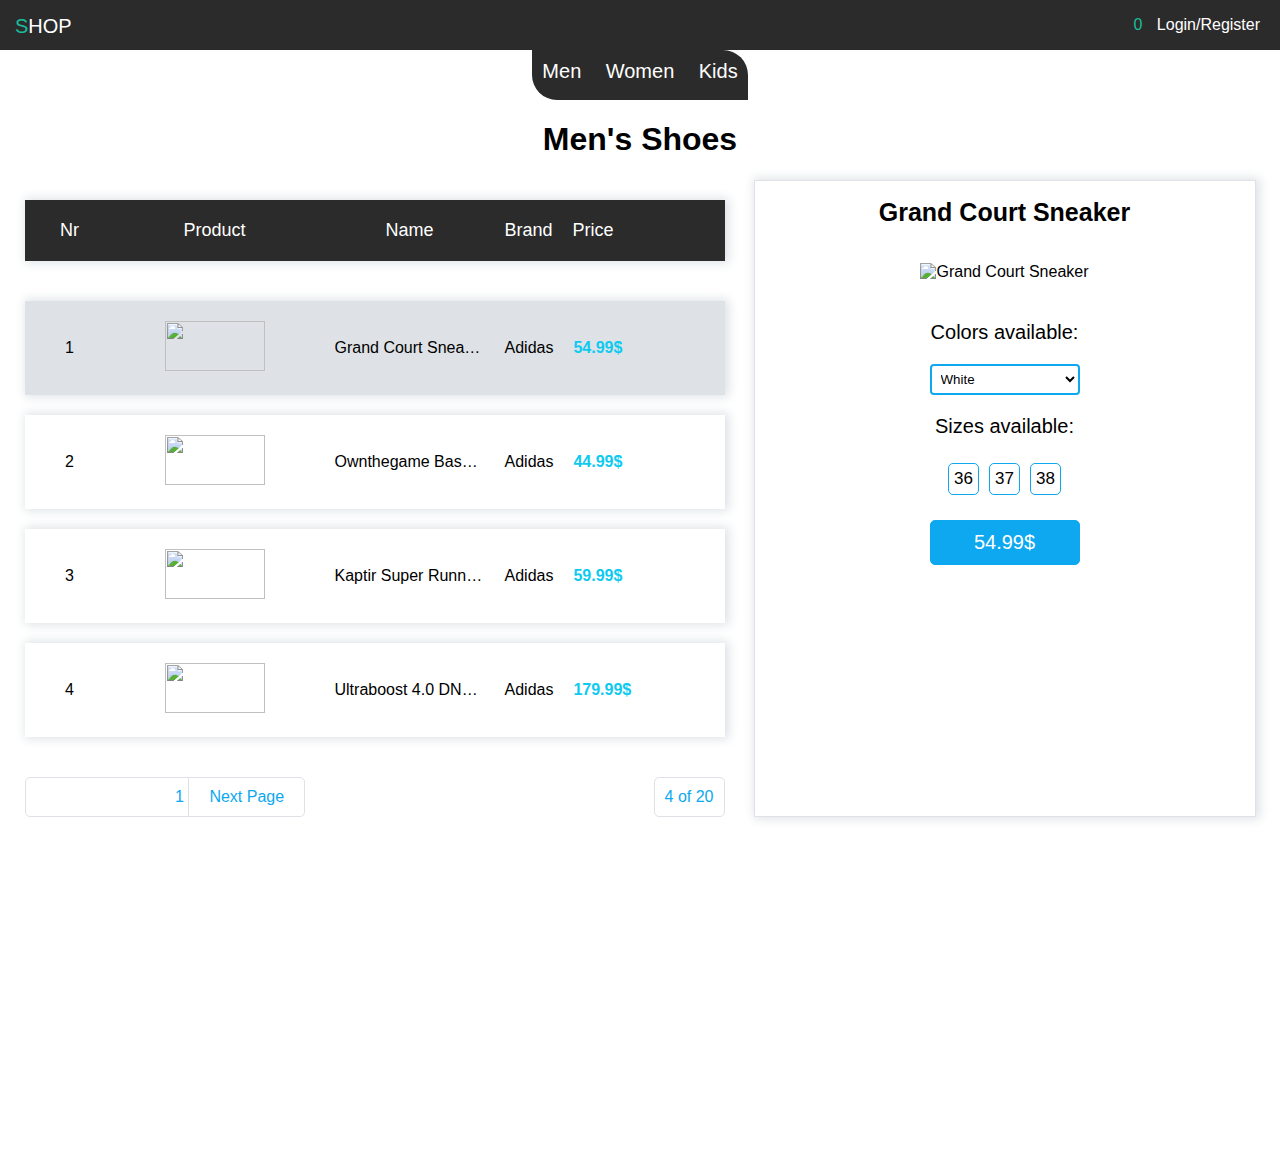
==== commit 62a2679e: "navigate table & add items to cart" ====
--- a/pure-css/pages/men-category/shoes/shoes.html
+++ b/pure-css/pages/men-category/shoes/shoes.html
@@ -16,6 +16,7 @@
         <ul>
           <li>
             <a href="#"><i class="fas fa-shopping-cart"></i></a>
+            <span></span>
           </li>
           <li>
             <a class="main-header__user-menu_login-button" href="#"
@@ -23,6 +24,11 @@
             >
           </li>
         </ul>
+      </div>
+      <div class="dialog-wrapper">
+        <dialog open class="cart-items">
+        
+        </dialog>
       </div>
     </header>
     <section class="container">
@@ -51,9 +57,6 @@
         </div>
       </div>
     </section>
-  
-
-
   </body>
   <script
     src="https://kit.fontawesome.com/6b2274a183.js"
--- a/pure-css/pages/men-category/shoes/styles/styles.css
+++ b/pure-css/pages/men-category/shoes/styles/styles.css
@@ -308,6 +308,86 @@
   .main-header__user-menu ul li a {
     text-decoration: none;
     color: white;
+  }
+  @-webkit-keyframes dialog-entrace {
+    0% {
+      -webkit-transform: translateY(-1000px);
+              transform: translateY(-1000px);
+    }
+    100% {
+      -webkit-transform: translateY(0px);
+              transform: translateY(0px);
+    }
+  }
+  @keyframes dialog-entrace {
+    0% {
+      -webkit-transform: translateY(-1000px);
+              transform: translateY(-1000px);
+    }
+    100% {
+      -webkit-transform: translateY(0px);
+              transform: translateY(0px);
+    }
+  }
+  .main-header .dialog-wrapper {
+    position: fixed;
+    top: 0;
+    left: 0;
+    width: 100%;
+    height: 100%;
+    z-index: 11;
+    background-color: rgba(0, 0, 0, 0.1);
+    display: none;
+  }
+  .main-header .dialog-wrapper dialog {
+    width: 70%;
+    height: 50%;
+    top: 150px;
+    -webkit-animation: dialog-entrace;
+            animation: dialog-entrace;
+    -webkit-animation-duration: .2s;
+            animation-duration: .2s;
+    overflow-y: scroll;
+    border: 1px solid #dee2e6;
+  }
+  .main-header .dialog-wrapper dialog article {
+    display: -webkit-box;
+    display: -ms-flexbox;
+    display: flex;
+    background-color: white;
+    border: 1px solid #dee2e6;
+    -webkit-box-shadow: 2px 0px 10px 2px #dee2e6;
+            box-shadow: 2px 0px 10px 2px #dee2e6;
+    padding: 10px;
+    margin: 5px;
+    height: 100px;
+  }
+  .main-header .dialog-wrapper dialog article .number-of-items {
+    color: black;
+    display: block;
+    width: 20px;
+    height: -webkit-fit-content;
+    height: -moz-fit-content;
+    height: fit-content;
+    margin-top: auto;
+    margin-bottom: auto;
+  }
+  .main-header .dialog-wrapper dialog article .number-of-items span {
+    color: blue;
+  }
+  .main-header .dialog-wrapper dialog article .number-of-items i {
+    font-size: 20px;
+    color: white;
+    margin: 10px 0;
+  }
+  .main-header .dialog-wrapper dialog article .number-of-items i:hover {
+    cursor: pointer;
+  }
+  .main-header .dialog-wrapper dialog article p {
+    color: white;
+  }
+  .main-header .dialog-wrapper dialog article img {
+    width: 100px;
   }
   .main-navigation {
     position: absolute;
@@ -530,9 +610,6 @@
 }
 
 @media (min-width: 600px) {
-  .active {
-    background-color: #dee2e6;
-  }
   .container {
     padding-left: 20px;
     padding-right: 20px;
@@ -549,7 +626,10 @@
     -ms-flex-pack: distribute;
         justify-content: space-around;
   }
-  .container .items-details .general-details table, .container .items-details .general-details td, .container .items-details .general-details tr, .container .items-details .general-details th {
+  .container .items-details .general-details table,
+  .container .items-details .general-details td,
+  .container .items-details .general-details tr,
+  .container .items-details .general-details th {
     padding: 10px;
   }
   .container .items-details .general-details table {
@@ -575,6 +655,9 @@
   .container .items-details .general-details table thead .table-element-price:hover {
     cursor: auto;
     color: white;
+  }
+  .container .items-details .general-details table tbody .active {
+    background-color: #dee2e6;
   }
   .container .items-details .general-details table tbody tr {
     display: block;
@@ -697,8 +780,8 @@
   .container .items-details .article-details-container img {
     width: 250px;
     height: 140px;
-    -webkit-transition: .2s;
-    transition: .2s;
+    -webkit-transition: 0.2s;
+    transition: 0.2s;
     margin: 20px 0;
   }
   .container .items-details .article-details-container img:hover {
@@ -728,5 +811,53 @@
     -webkit-box-shadow: 0px 0px 4px 1px #0da8f0;
             box-shadow: 0px 0px 4px 1px #0da8f0;
   }
+  .container .items-details .article-details-container .warning-size-chose {
+    border: 1px solid red;
+    width: -webkit-fit-content;
+    width: -moz-fit-content;
+    width: fit-content;
+    margin-left: auto;
+    margin-right: auto;
+  }
+  .container .items-details .article-details-container .buttons-container {
+    padding: 5px;
+  }
+  .container .items-details .article-details-container .buttons-container button {
+    border: 1px solid #0da8f0;
+    font-size: 17px;
+    padding: 5px;
+    margin: 0 5px;
+    background-color: transparent;
+    color: black;
+    border-radius: 5px;
+    -webkit-transition: 0.2s;
+    transition: 0.2s;
+  }
+  .container .items-details .article-details-container .buttons-container button:hover {
+    background-color: #0da8f0;
+    color: white;
+    cursor: pointer;
+  }
+  .container .items-details .article-details-container .buttons-container .chosed-size {
+    background-color: #0da8f0;
+    color: white;
+  }
+  .container .items-details .article-details-container .add-to-cart-button {
+    margin-top: 20px;
+    background-color: #0da8f0;
+    border: 1px solid #0da8f0;
+    border-radius: 5px;
+    color: white;
+    padding: 10px;
+    font-size: 20px;
+    width: 30%;
+    -webkit-transition: 0.2s;
+    transition: 0.2s;
+  }
+  .container .items-details .article-details-container .add-to-cart-button:hover {
+    background-color: white;
+    color: #0da8f0;
+    cursor: pointer;
+  }
 }
 /*# sourceMappingURL=styles.css.map */